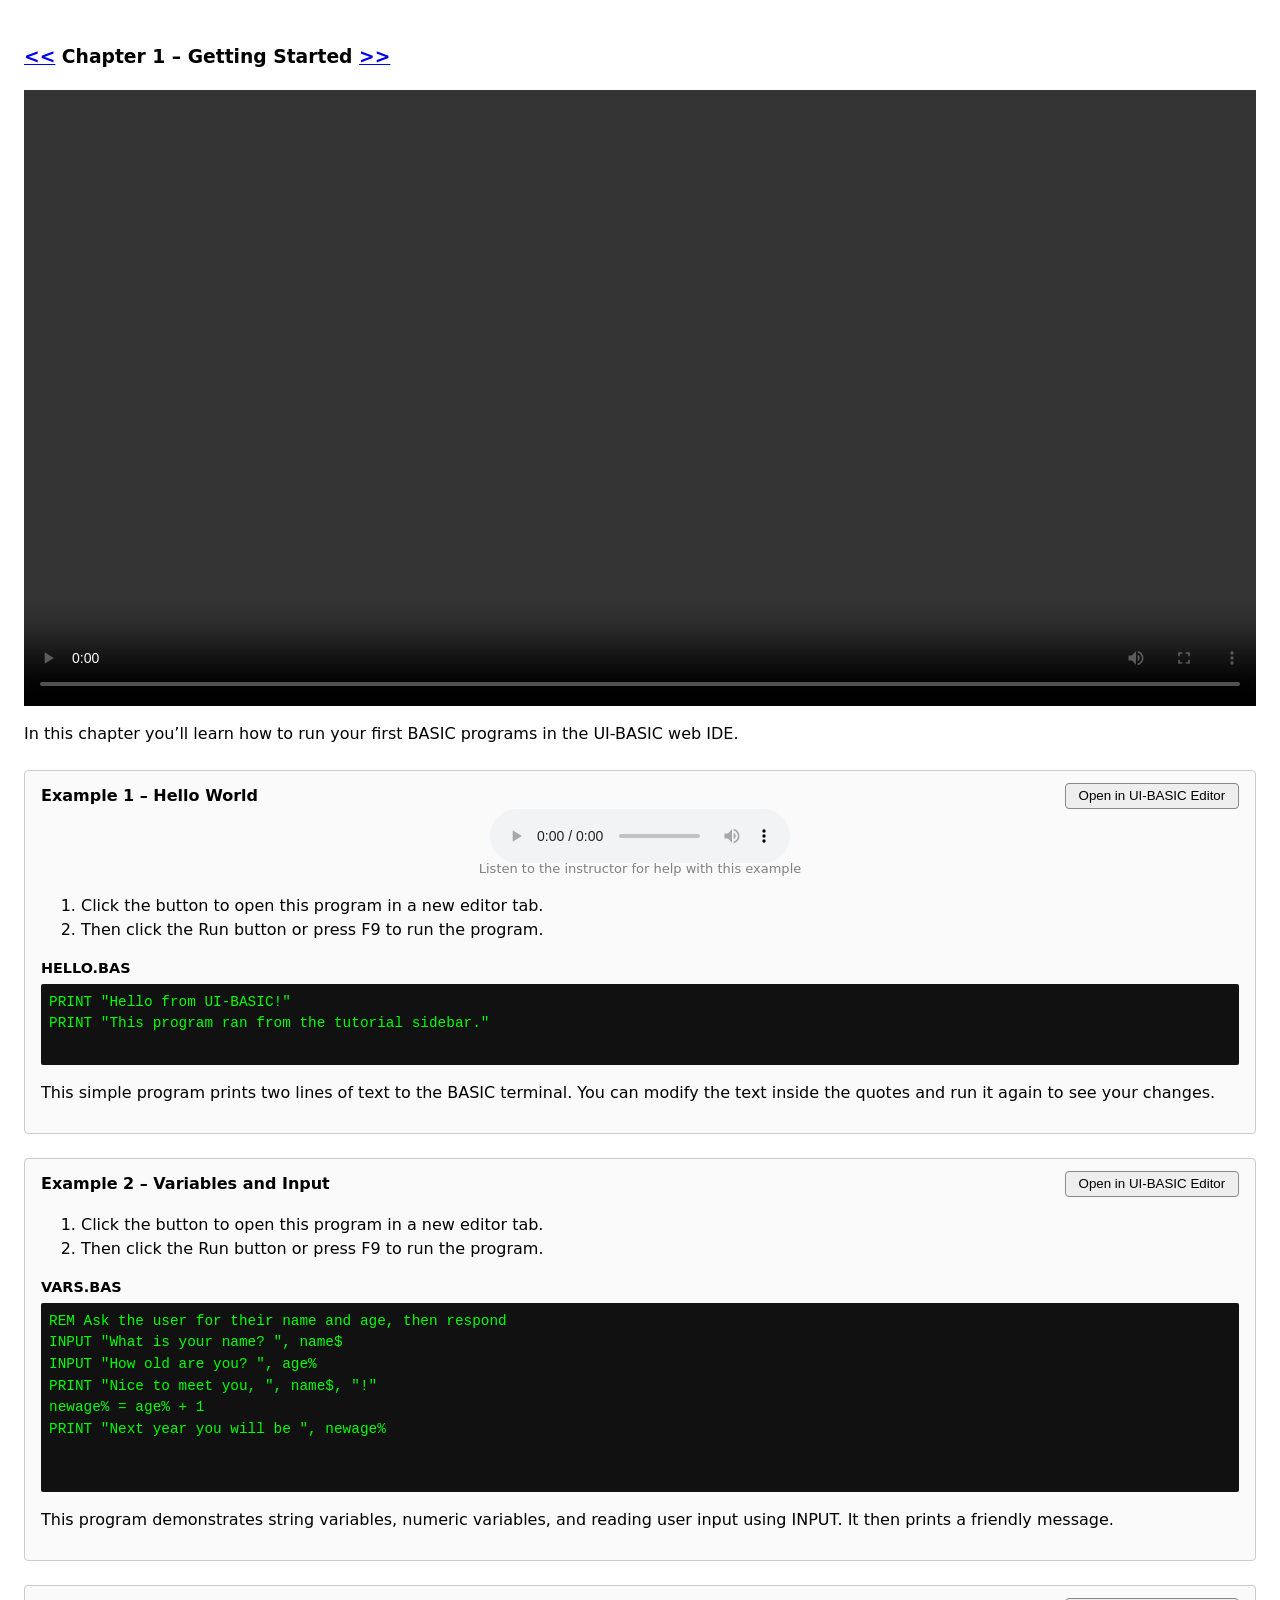
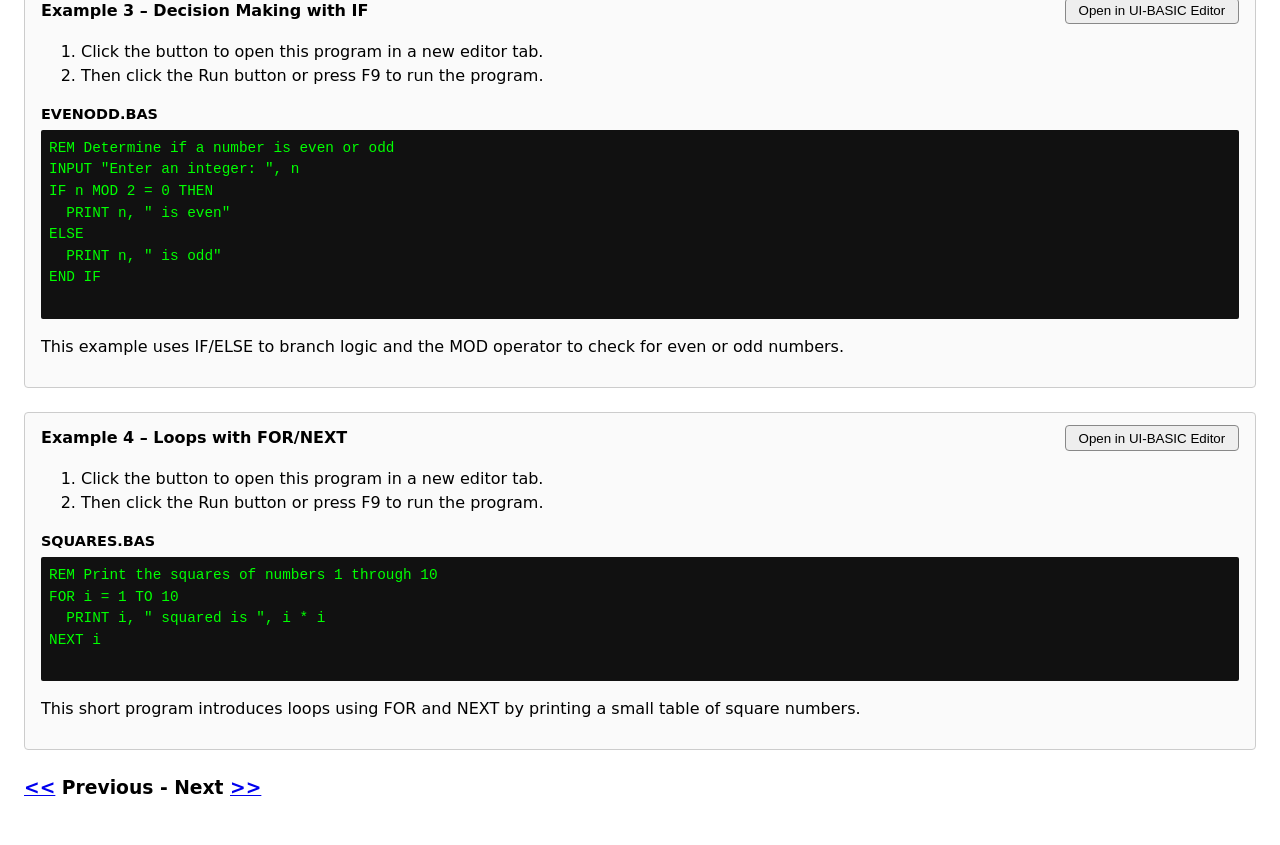
==== lessons/001/index.html @ 8c783300 "first" ====
<!doctype html>
<html lang="en">
<head>
    <meta charset="utf-8" />
    <title>UI-BASIC Tutorial – Chapter 1: Getting Started</title>
    <script src="../../../redirect.js"></script>

    <link rel="stylesheet" href="../../tutorial.css" />
</head>
<body>

<article class="tutorial"
         data-chapter="1"
         data-slug="getting-started">

    <h3><a href="/basic/html"><<</a> Chapter 1 – Getting Started <a href="/basic/html/lessons/002">>></a></h3>

        <video class="tutorial-video"
               controls
               controlsList="nofullscreen noremoteplayback nodownload"
               disablePictureInPicture
               playsinline>
            <source src="/basic/html/lessons/001/001 - Hello World and the Basics.mp4"
                    type="video/mp4" />
            Your browser does not support the video tag.</video>

    <p>In this chapter you’ll learn how to run your first BASIC programs
    in the UI-BASIC web IDE.</p>

            <!-- =========================
                 Example 1: Hello World
                 ========================= -->

    <section class="example"
             data-example-id="ch1-hello-world"
             data-example-title="HELLO.BAS">
        <div class="example-header">
            <h2>Example 1 – Hello World</h2>
            <button class="example-open"
                    data-example-id="ch1-hello-world">
                Open in UI-BASIC Editor
            </button>
        </div>
        <div style="text-align:center;font-size:small;">
            <audio controls>
                <source style="width:100%" src="/basic/html/lessons/001/001_erik_hello_world.m4a" type="audio/mpeg">
                Your browser does not support the audio element.
            </audio>
            <p style="margin-top:-10px;color:gray;">Listen to the instructor for help with this example</p>
        </div>
        <ol>
        <li>Click the button to open this program in a new editor tab.</li>
        <li>Then click the Run button or press F9 to run the program.</li>
        </ol>
        <div class="example-files">
            <!-- Main BASIC file -->
            <h3>HELLO.BAS</h3>
            <pre data-file-name="HELLO.BAS"
                 data-file-language="basic"
                 data-file-role="main">
PRINT "Hello from UI-BASIC!"
PRINT "This program ran from the tutorial sidebar."
        </pre>
        </div>

        <p>
            This simple program prints two lines of text to the BASIC terminal.
            You can modify the text inside the quotes and run it again to see
            your changes.
        </p>
    </section>

    <!-- =======================================
         Example 2: Variables and Input
         ======================================= -->
    <section class="example"
             data-example-id="ch1-variables-input"
             data-example-title="VARS.BAS">
        <div class="example-header">
            <h2>Example 2 – Variables and Input</h2>
            <button class="example-open"
                    data-example-id="ch1-variables-input">
                Open in UI-BASIC Editor
            </button>
        </div>
        <ol>
            <li>Click the button to open this program in a new editor tab.</li>
            <li>Then click the Run button or press F9 to run the program.</li>
        </ol>
        <div class="example-files">
            <h3>VARS.BAS</h3>
            <pre data-file-name="VARS.BAS"
                 data-file-language="basic"
                 data-file-role="main">
REM Ask the user for their name and age, then respond
INPUT "What is your name? ", name$
INPUT "How old are you? ", age%
PRINT "Nice to meet you, ", name$, "!"
newage% = age% + 1
PRINT "Next year you will be ", newage%

            </pre>
        </div>
        <p>
            This program demonstrates string variables, numeric variables, and
            reading user input using INPUT. It then prints a friendly message.
        </p>
    </section>

    <!-- =======================================
         Example 3: If/Then Decision
         ======================================= -->
    <section class="example"
             data-example-id="ch1-even-odd"
             data-example-title="EVENODD.BAS">
        <div class="example-header">
            <h2>Example 3 – Decision Making with IF</h2>
            <button class="example-open"
                    data-example-id="ch1-even-odd">
                Open in UI-BASIC Editor
            </button>
        </div>
        <ol>
            <li>Click the button to open this program in a new editor tab.</li>
            <li>Then click the Run button or press F9 to run the program.</li>
        </ol>
        <div class="example-files">
            <h3>EVENODD.BAS</h3>
            <pre data-file-name="EVENODD.BAS"
                 data-file-language="basic"
                 data-file-role="main">
REM Determine if a number is even or odd
INPUT "Enter an integer: ", n
IF n MOD 2 = 0 THEN
  PRINT n, " is even"
ELSE
  PRINT n, " is odd"
END IF
            </pre>
        </div>
        <p>
            This example uses IF/ELSE to branch logic and the MOD operator to
            check for even or odd numbers.
        </p>
    </section>

    <!-- =======================================
         Example 4: For Loop
         ======================================= -->
    <section class="example"
             data-example-id="ch1-for-loop"
             data-example-title="SQUARES.BAS">
        <div class="example-header">
            <h2>Example 4 – Loops with FOR/NEXT</h2>
            <button class="example-open"
                    data-example-id="ch1-for-loop">
                Open in UI-BASIC Editor
            </button>
        </div>
        <ol>
            <li>Click the button to open this program in a new editor tab.</li>
            <li>Then click the Run button or press F9 to run the program.</li>
        </ol>
        <div class="example-files">
            <h3>SQUARES.BAS</h3>
            <pre data-file-name="SQUARES.BAS"
                 data-file-language="basic"
                 data-file-role="main">
REM Print the squares of numbers 1 through 10
FOR i = 1 TO 10
  PRINT i, " squared is ", i * i
NEXT i
            </pre>
        </div>
        <p>
            This short program introduces loops using FOR and NEXT by printing
            a small table of square numbers.
        </p>
    </section>
    <nav class="chapter-nav">
        <h3><a href="/basic/html/"><<</a> Previous - Next  <a href="/basic/html/lessons/002">>></a></h3>
    </nav>
</article>

<!-- Iframe-side API: send "open example" messages to parent -->
<script src="../../tutorial.js"></script>
</body>
</html>
---- tutorial.css ----
/* Shared styles for UI-BASIC tutorial chapters */

/* Readable base typography */
body {
    font-family: system-ui, -apple-system, Segoe UI, Roboto, Arial, sans-serif;
    padding: 1rem;
    line-height: 1.5;
}

/* Example containers */
.example {
    border: 1px solid #ccc;
    border-radius: 4px;
    padding: 0.75rem 1rem;
    margin: 1.5rem 0;
    background: #fafafa;
}
.example-header {
    display: flex;
    justify-content: space-between;
    align-items: center;
    gap: 1rem;
}
.example-header h2 {
    margin: 0;
    font-size: 1rem;
}
.example-files {
    margin-top: 0.75rem;
}
.example-files h3 {
    margin: 0.5rem 0 0.25rem;
    font-size: 0.9rem;
}

/* Code block styling for both <pre> and <textarea> containers */
pre,
textarea[data-file-name] {
    display: block;
    margin: 0;
    padding: 0.5rem;
    width: 100%;
    overflow: auto;
    background: #111;
    color: #0f0;
    font-family: "Fira Code", "Courier New", monospace;
    font-size: 0.9rem;
    border: none;
    border-radius: 2px;
    box-sizing: border-box;
}
textarea[data-file-name] {
    resize: vertical; /* allow vertical resize if needed */
    outline: none;
}

/* Button styling */
button.example-open {
    cursor: pointer;
    padding: 0.3rem 0.8rem;
    border-radius: 4px;
    border: 1px solid #888;
    background: #eee;
}

/* Tutorial video tweaks: responsive and simplified controls */
.tutorial-video {
    display: block;
    margin: 1rem 0;
    width: 100%;
    max-width: 100%;
    height: auto;
}

/* Keep native controls minimal via attributes in HTML; CSS vendor overrides omitted for portability */
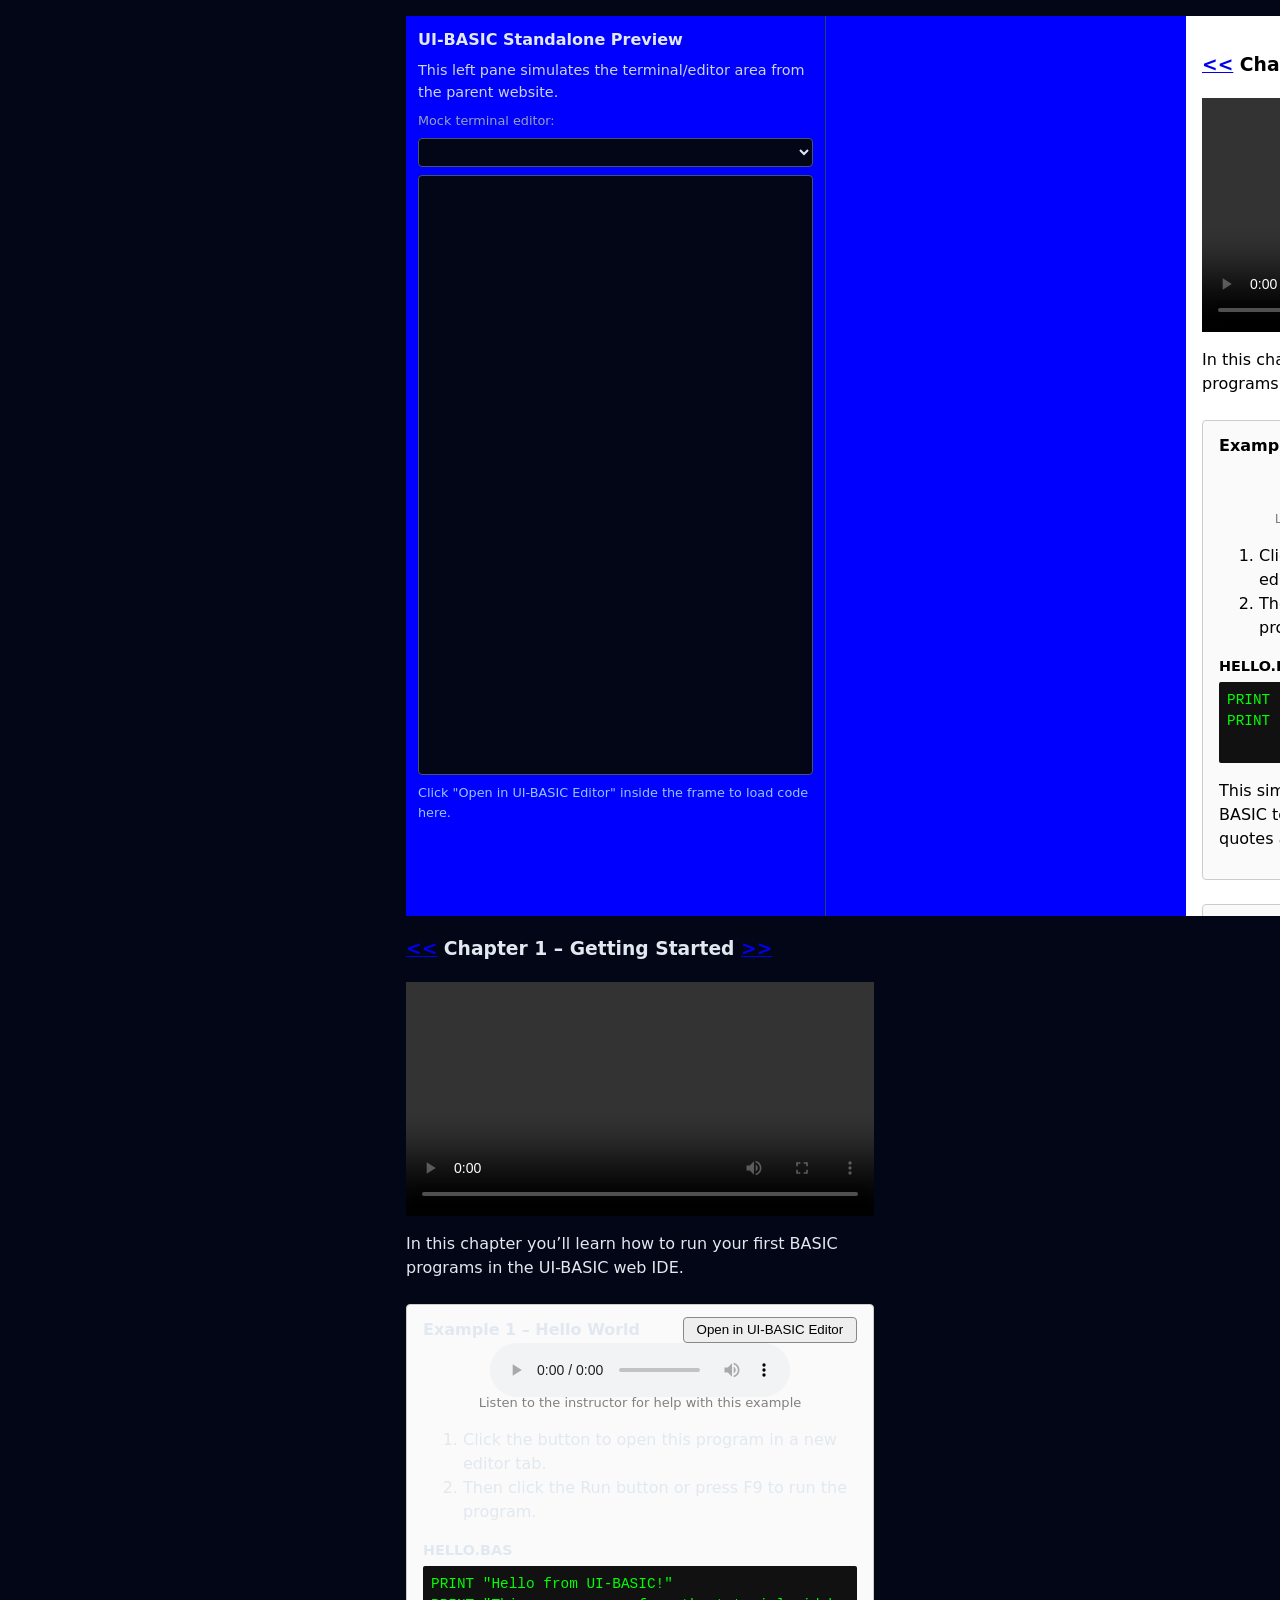
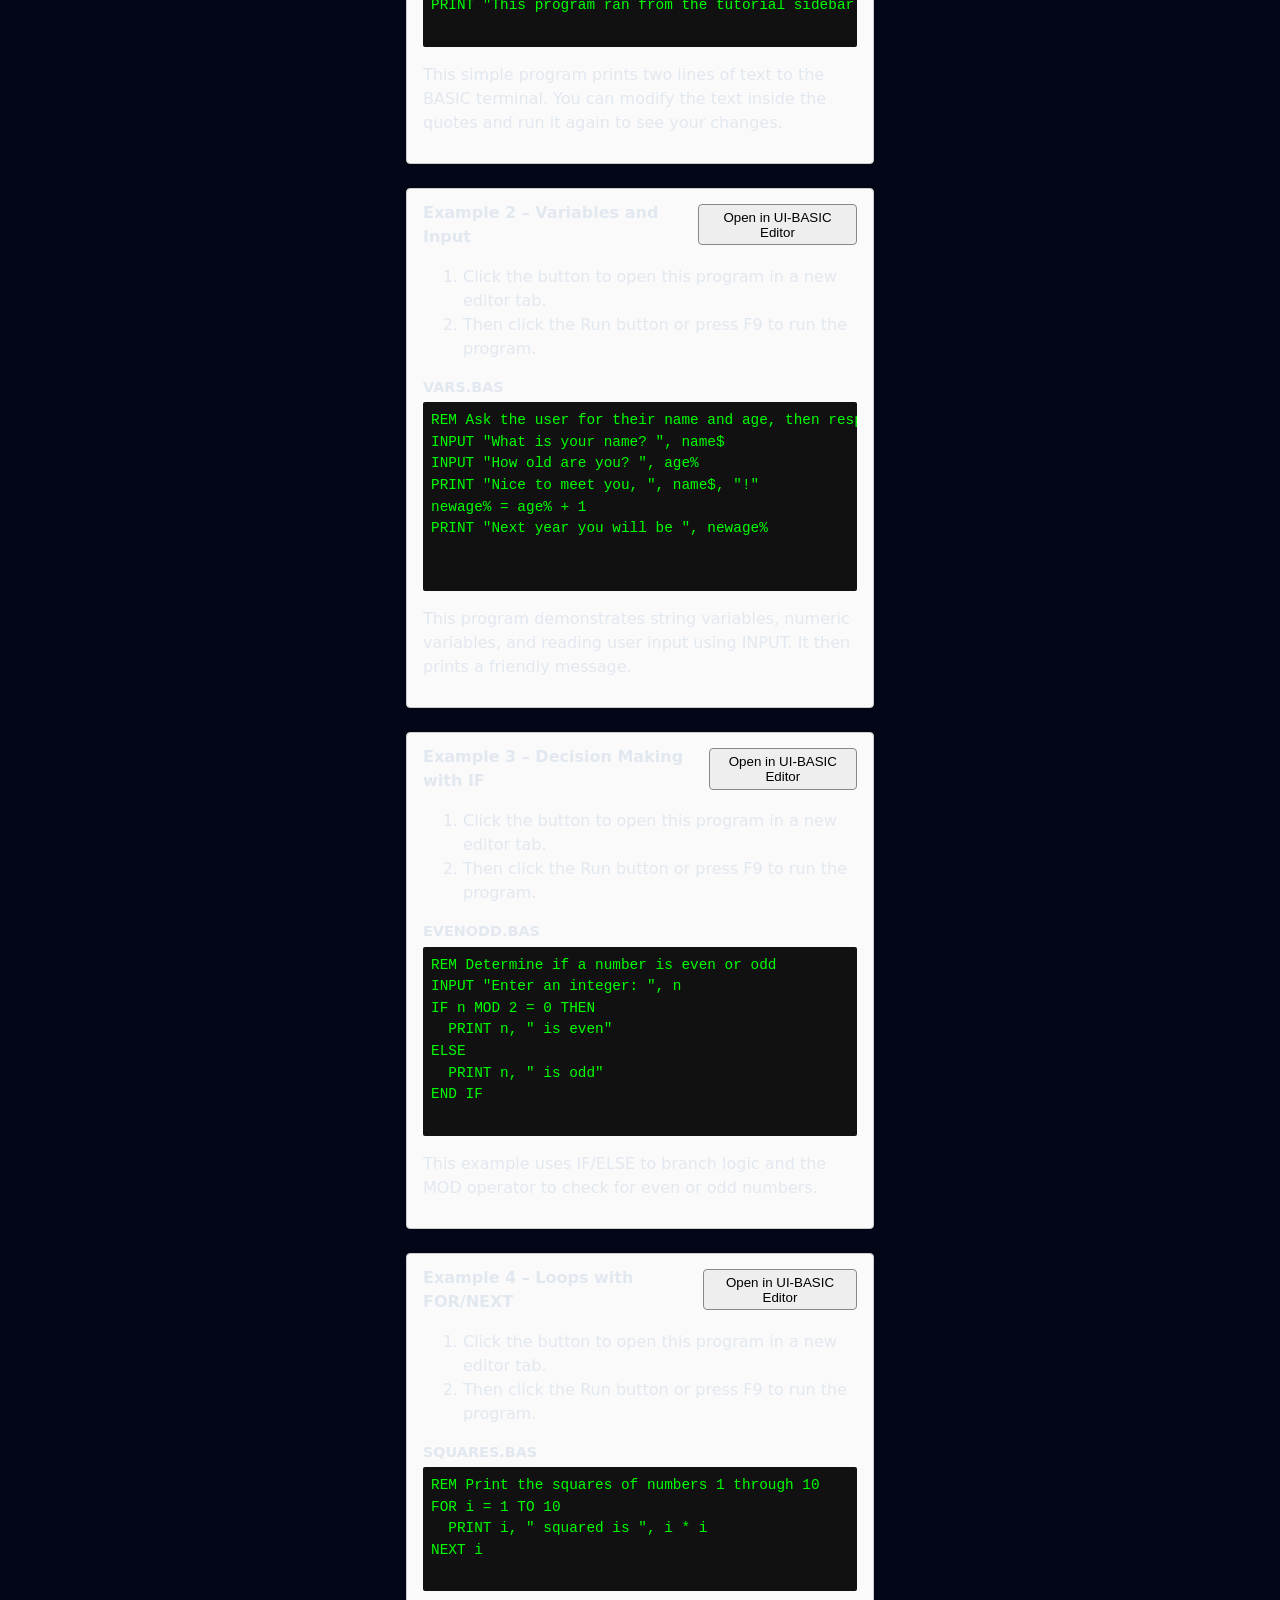
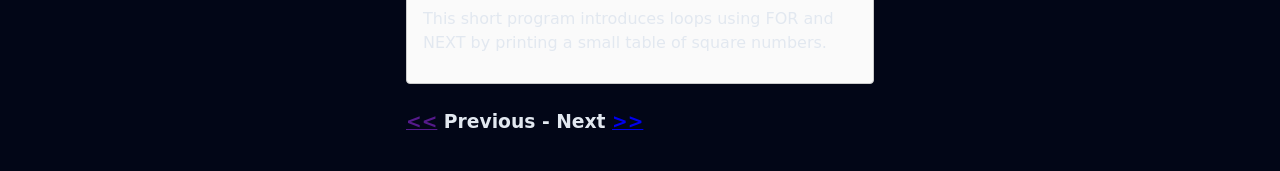
==== commit ff02a314: "eip" ====
--- a/lessons/001/index.html
+++ b/lessons/001/index.html
@@ -3,7 +3,8 @@
 <head>
     <meta charset="utf-8" />
     <title>UI-BASIC Tutorial – Chapter 1: Getting Started</title>
-    <script src="../../../redirect.js"></script>
+    <script src="../../redirect.js"></script>
+    <script src="../../bootstrap.js"></script>
 
     <link rel="stylesheet" href="../../tutorial.css" />
 </head>
@@ -13,14 +14,14 @@
          data-chapter="1"
          data-slug="getting-started">
 
-    <h3><a href="/basic/html"><<</a> Chapter 1 – Getting Started <a href="/basic/html/lessons/002">>></a></h3>
+    <h3><a href="../.."><<</a> Chapter 1 – Getting Started <a href="../../lessons/002">>></a></h3>
 
         <video class="tutorial-video"
                controls
                controlsList="nofullscreen noremoteplayback nodownload"
                disablePictureInPicture
                playsinline>
-            <source src="/basic/html/lessons/001/001 - Hello World and the Basics.mp4"
+            <source src="001 - Hello World and the Basics.mp4"
                     type="video/mp4" />
             Your browser does not support the video tag.</video>
 
@@ -43,7 +44,7 @@
         </div>
         <div style="text-align:center;font-size:small;">
             <audio controls>
-                <source style="width:100%" src="/basic/html/lessons/001/001_erik_hello_world.m4a" type="audio/mpeg">
+                <source style="width:100%" src="001_erik_hello_world.m4a" type="audio/mpeg">
                 Your browser does not support the audio element.
             </audio>
             <p style="margin-top:-10px;color:gray;">Listen to the instructor for help with this example</p>
@@ -178,7 +179,7 @@
         </p>
     </section>
     <nav class="chapter-nav">
-        <h3><a href="/basic/html/"><<</a> Previous - Next  <a href="/basic/html/lessons/002">>></a></h3>
+        <h3><a href=""><<</a> Previous - Next  <a href="lessons/002">>></a></h3>
     </nav>
 </article>
 
--- a/tutorial.css
+++ b/tutorial.css
@@ -4,6 +4,10 @@
 body {
     font-family: system-ui, -apple-system, Segoe UI, Roboto, Arial, sans-serif;
     padding: 1rem;
+    max-width: 500px;
+    width: 100%;
+    margin: 0 auto;
+    box-sizing: border-box;
     line-height: 1.5;
 }
 
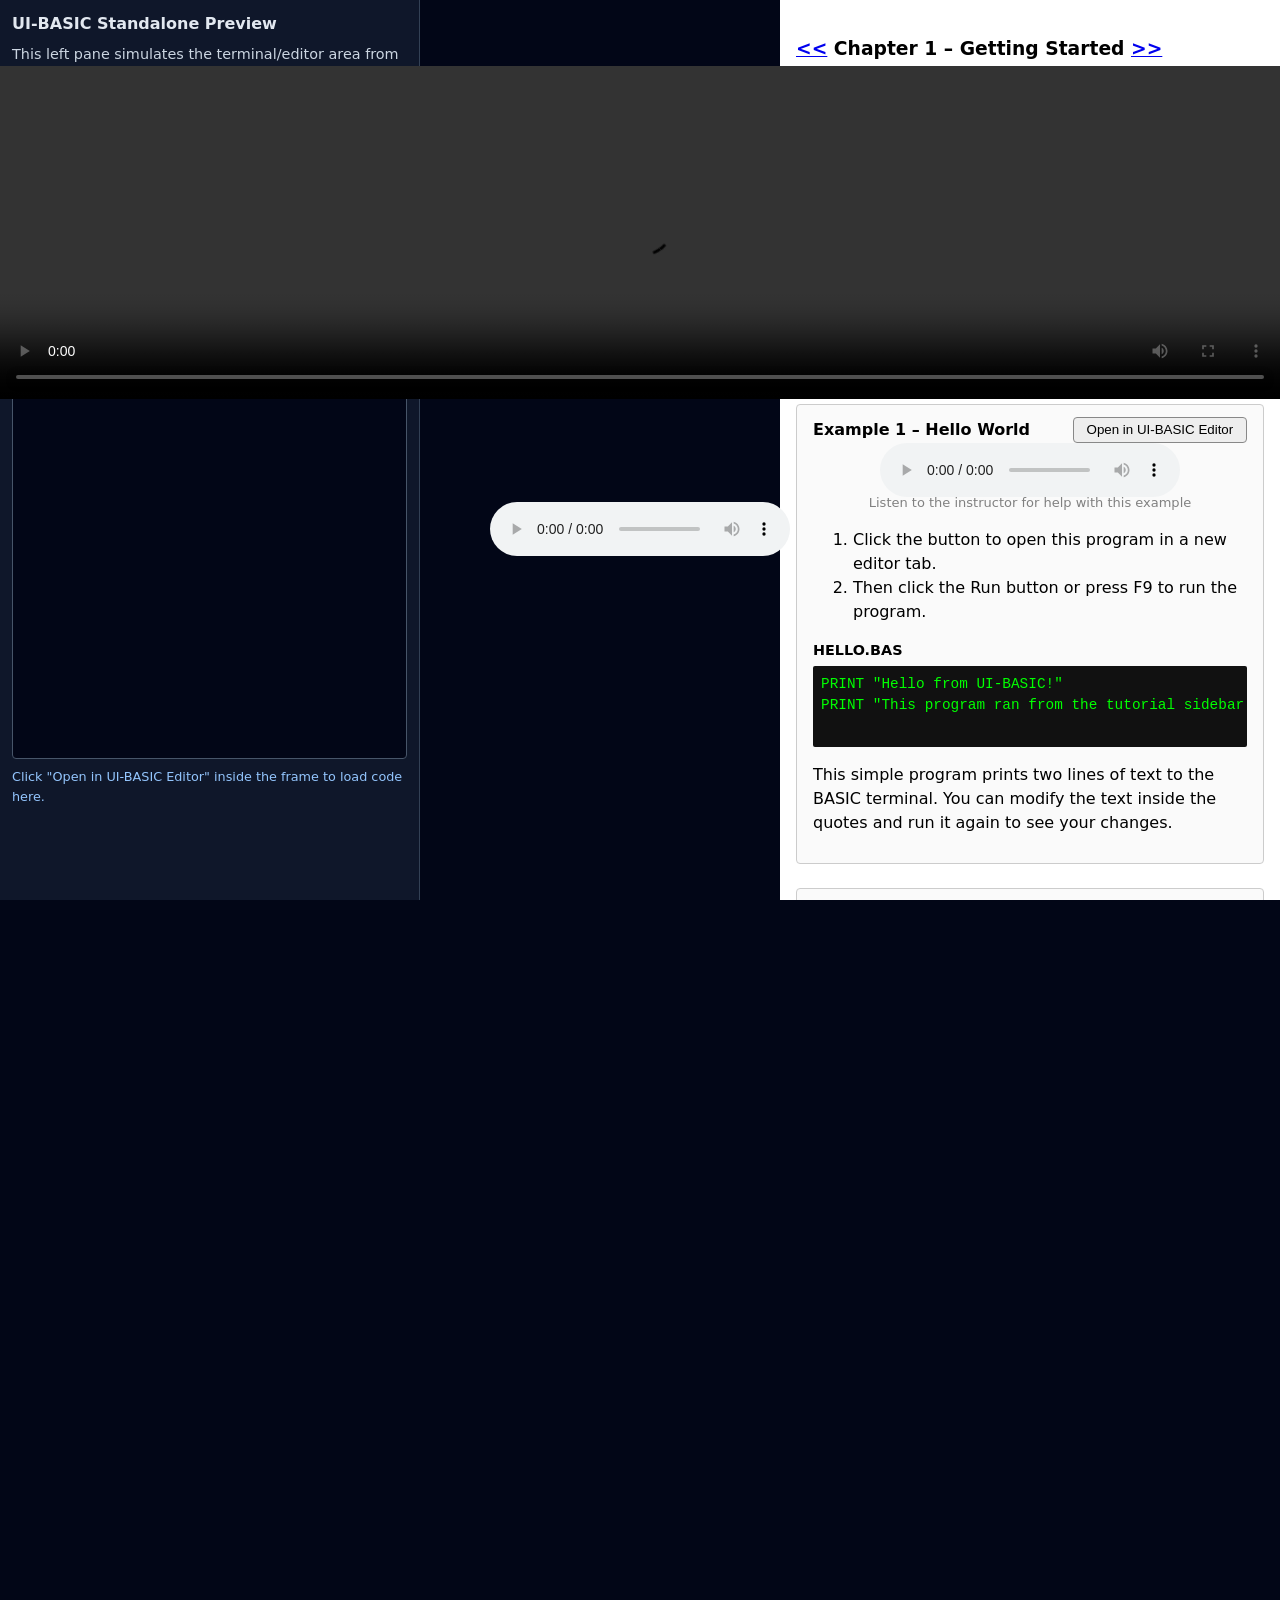
==== commit b1219b09: "wip" ====
--- a/lessons/001/index.html
+++ b/lessons/001/index.html
@@ -14,7 +14,7 @@
          data-chapter="1"
          data-slug="getting-started">
 
-    <h3><a href="../.."><<</a> Chapter 1 – Getting Started <a href="../../lessons/002">>></a></h3>
+    <h3><a href="../../index.html"><<</a> Chapter 1 – Getting Started <a href="../../lessons/002/index.html">>></a></h3>
 
         <video class="tutorial-video"
                controls
@@ -178,8 +178,20 @@
             a small table of square numbers.
         </p>
     </section>
+
+
+    <video class="tutorial-video"
+           controls
+           controlsList="nofullscreen noremoteplayback nodownload"
+           disablePictureInPicture
+           playsinline>
+        <source src="../../videos/KALA_LESSON1_CLOSE.mp4" type="video/mp4" />
+        Your browser does not support the video tag.
+    </video>
+
+
     <nav class="chapter-nav">
-        <h3><a href=""><<</a> Previous - Next  <a href="lessons/002">>></a></h3>
+        <h3><a href="../../index.html"><<</a> Previous - Next  <a href="../../lessons/002/index.html">>></a></h3>
     </nav>
 </article>
 
--- a/tutorial.css
+++ b/tutorial.css
@@ -74,6 +74,7 @@
     width: 100%;
     max-width: 100%;
     height: auto;
+    max-height: 333px;
 }
 
 /* Keep native controls minimal via attributes in HTML; CSS vendor overrides omitted for portability */
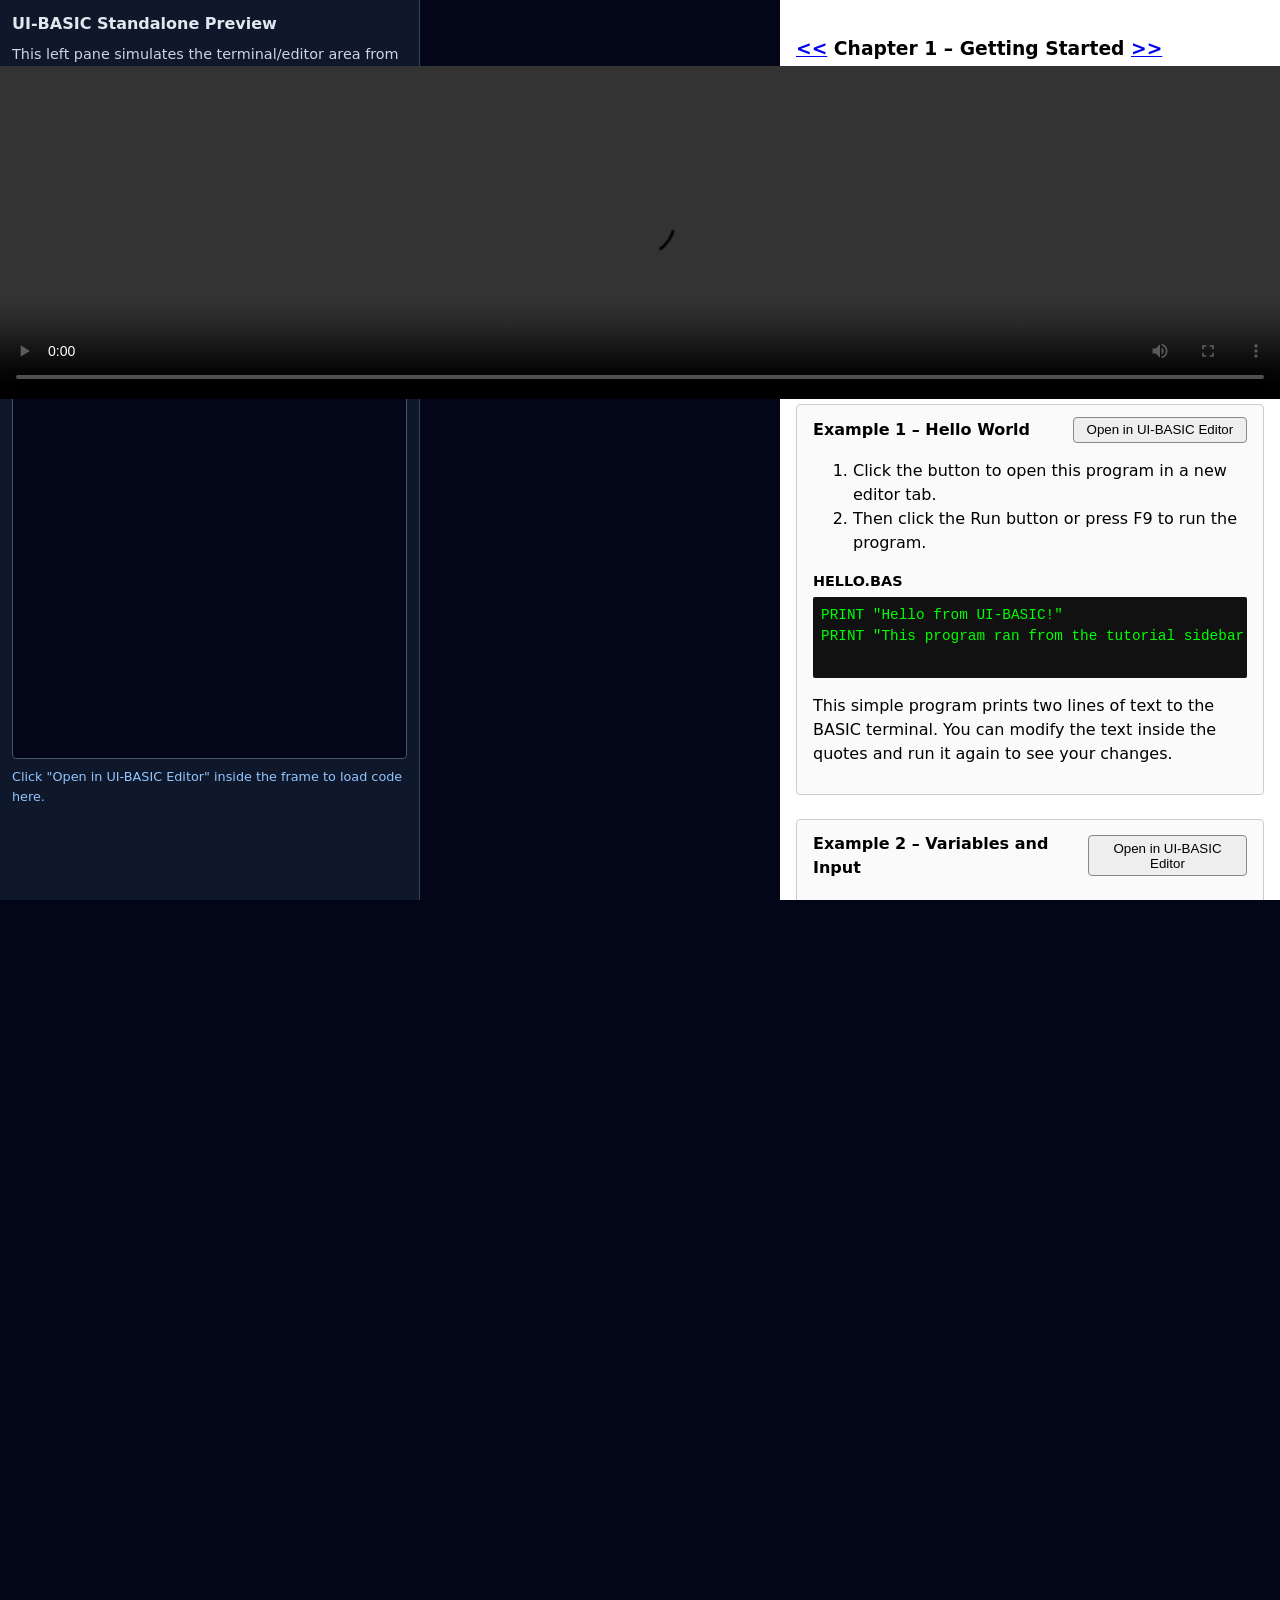
==== commit 1908ef67: "wip" ====
--- a/lessons/001/index.html
+++ b/lessons/001/index.html
@@ -42,13 +42,13 @@
                 Open in UI-BASIC Editor
             </button>
         </div>
-        <div style="text-align:center;font-size:small;">
-            <audio controls>
-                <source style="width:100%" src="001_erik_hello_world.m4a" type="audio/mpeg">
-                Your browser does not support the audio element.
-            </audio>
-            <p style="margin-top:-10px;color:gray;">Listen to the instructor for help with this example</p>
-        </div>
+<!--        <div style="text-align:center;font-size:small;">-->
+<!--            <audio controls>-->
+<!--                <source style="width:100%" src="001_erik_hello_world.m4a" type="audio/mpeg">-->
+<!--                Your browser does not support the audio element.-->
+<!--            </audio>-->
+<!--            <p style="margin-top:-10px;color:gray;">Listen to the instructor for help with this example</p>-->
+<!--        </div>-->
         <ol>
         <li>Click the button to open this program in a new editor tab.</li>
         <li>Then click the Run button or press F9 to run the program.</li>
